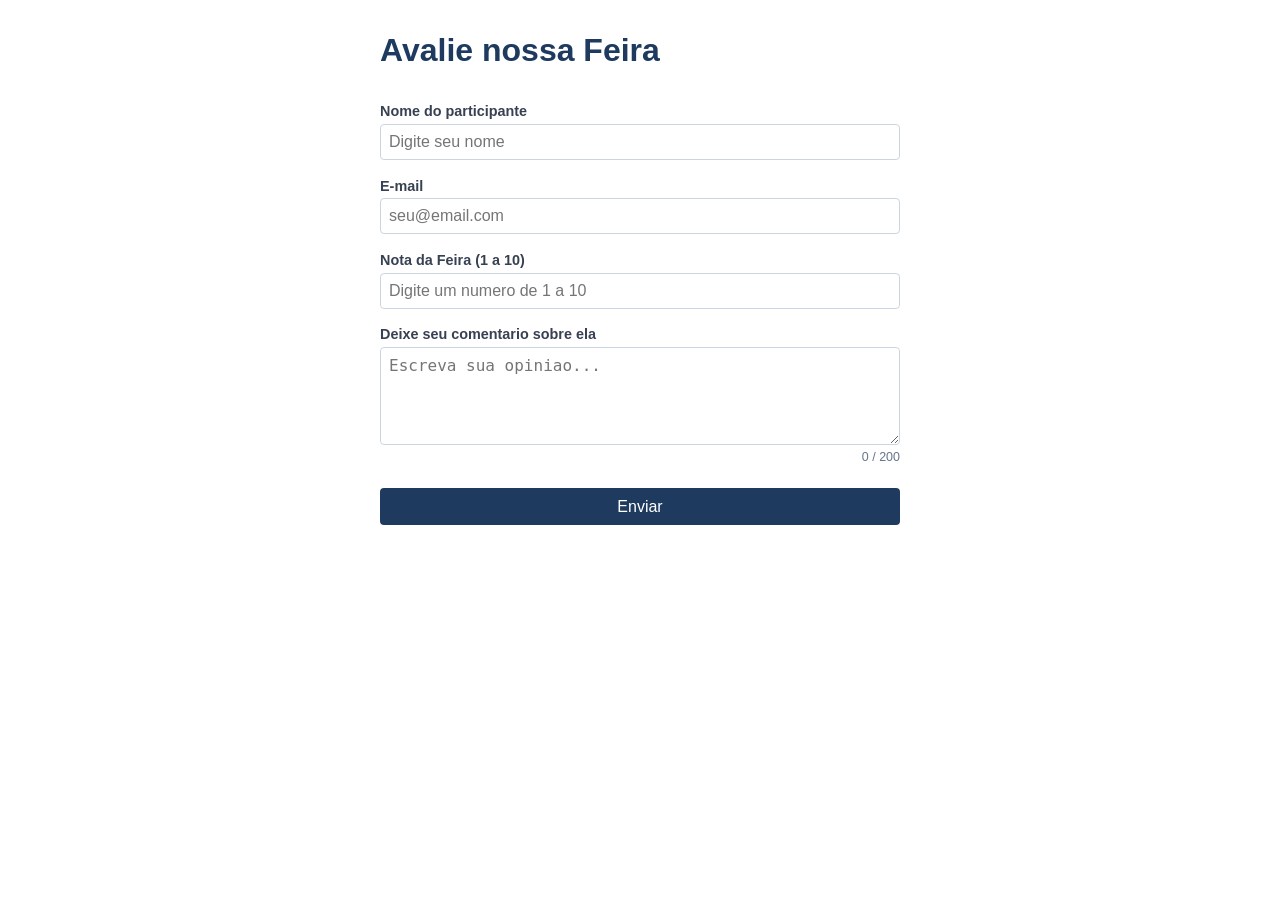
==== aula12/index.html @ 18684e7a "Aula 12: blur, focus, input, validacao formulario" ====
<!DOCTYPE html>
<html lang="pt-BR">

<head>
    <meta charset="UTF-8">
    <title>Avaliacao da Feira da Reforma</title>
    <link rel="stylesheet" href="style.css">

</head>

<body>
    <h1>Avalie nossa Feira</h1>
    <form id="formCadastro">
        <label>Nome do participante</label>
        <input type="text" id="inputNome" placeholder="Digite seu nome">
        <span id="erroNome" class="erro oculto">Nome obrigatorio</span>

        <label>E-mail</label>
        <input type="email" id="inputEmail" placeholder="seu@email.com">
        <span id="erroEmail" class="erro oculto">E-mail invalido</span>

        <label>Nota da Feira (1 a 10)</label>
        <input type="text" id="inputNota" placeholder="Digite um numero de 1 a 10">
        <span id="erroNota" class="erro oculto">Nota entre 1 e 10</span>

        <label>Deixe seu comentario sobre ela</label> <!-- adapte -->
        <textarea id="inputComentario" placeholder="Escreva sua opiniao..."></textarea>
        <span id="contadorChars" class="contador">0 / 200</span>
        <span id="erroComentario" class="erro oculto">Minimo 10
            caracteres</span>

        <button type="submit">Enviar</button>

    </form>
    <script src="app.js"></script>
</body>

</html>
---- aula12/style.css ----
body { font-family: Arial, sans-serif; max-width: 520px;
margin: 2rem auto; padding: 0 1rem; }
h1 { color: #1E3A5F; }
form { display: flex; flex-direction: column; gap: 0.3rem; }
label { font-weight: bold; margin-top: 0.8rem;

font-size: 0.9rem; color: #374151; }
input, textarea {
padding: 0.5rem; font-size: 1rem;
border: 1.5px solid #CBD5E1; border-radius: 4px;
outline: none; transition: border-color 0.2s; }
textarea { resize: vertical; min-height: 80px; }
button { margin-top: 1.2rem; padding: 0.6rem;
background: #1E3A5F; color: #fff; border: none;
border-radius: 4px; cursor: pointer; font-size: 1rem; }
/* Estados — mesmos da Aula 11 */
.campo-erro { border-color: #DC2626; background-color: #FEF2F2; }
.campo-ok { border-color: #16A34A; background-color: #F0FDF4; }
.erro { color: #DC2626; font-size: 0.82rem; }
.oculto { display: none; }
.contador { font-size: 0.78rem; color: #64748B; text-align: right; }
.contador.limite { color: #DC2626; font-weight: bold; }
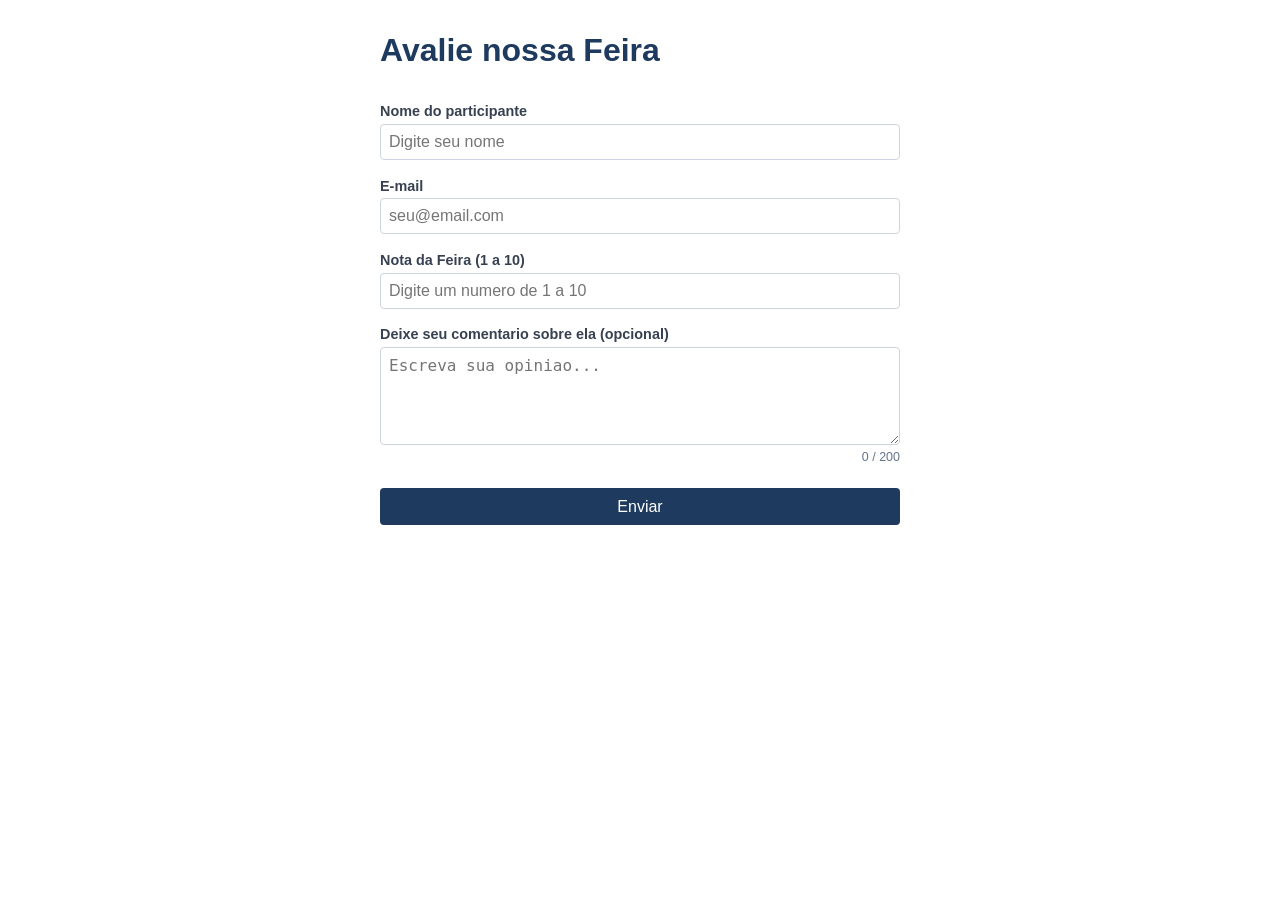
==== commit 1acc5294: "Aula 12: blur, focus, input, validacao formulario" ====
--- a/aula12/index.html
+++ b/aula12/index.html
@@ -23,7 +23,7 @@
         <input type="text" id="inputNota" placeholder="Digite um numero de 1 a 10">
         <span id="erroNota" class="erro oculto">Nota entre 1 e 10</span>
 
-        <label>Deixe seu comentario sobre ela</label> <!-- adapte -->
+        <label>Deixe seu comentario sobre ela (opcional) </label> <!-- adapte -->
         <textarea id="inputComentario" placeholder="Escreva sua opiniao..."></textarea>
         <span id="contadorChars" class="contador">0 / 200</span>
         <span id="erroComentario" class="erro oculto">Minimo 10
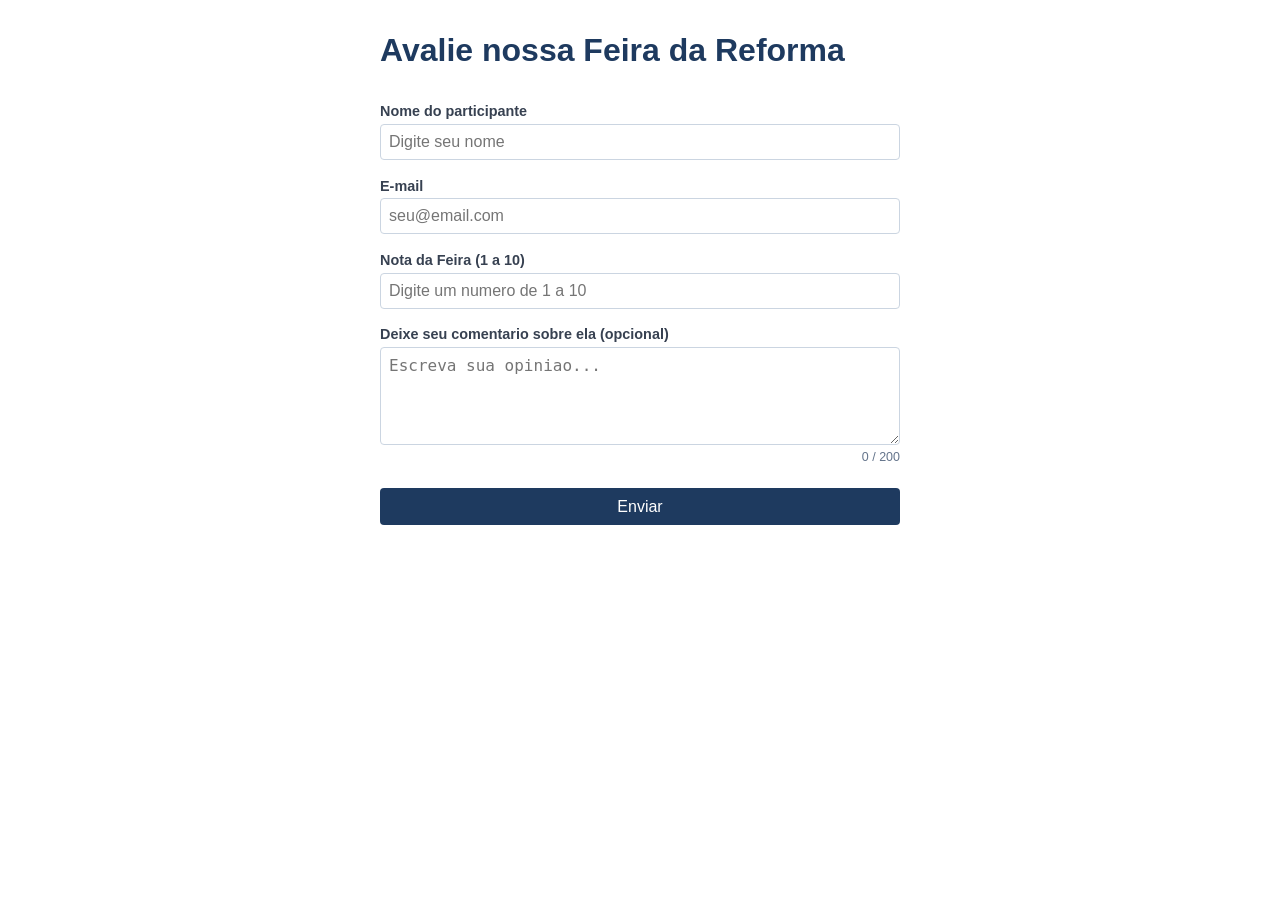
==== commit 3651df4e: "Aula 13: fetch ViaCEP, async await, busca de CEP" ====
--- a/aula12/index.html
+++ b/aula12/index.html
@@ -9,7 +9,7 @@
 </head>
 
 <body>
-    <h1>Avalie nossa Feira</h1>
+    <h1>Avalie nossa Feira da Reforma</h1>
     <form id="formCadastro">
         <label>Nome do participante</label>
         <input type="text" id="inputNome" placeholder="Digite seu nome">
